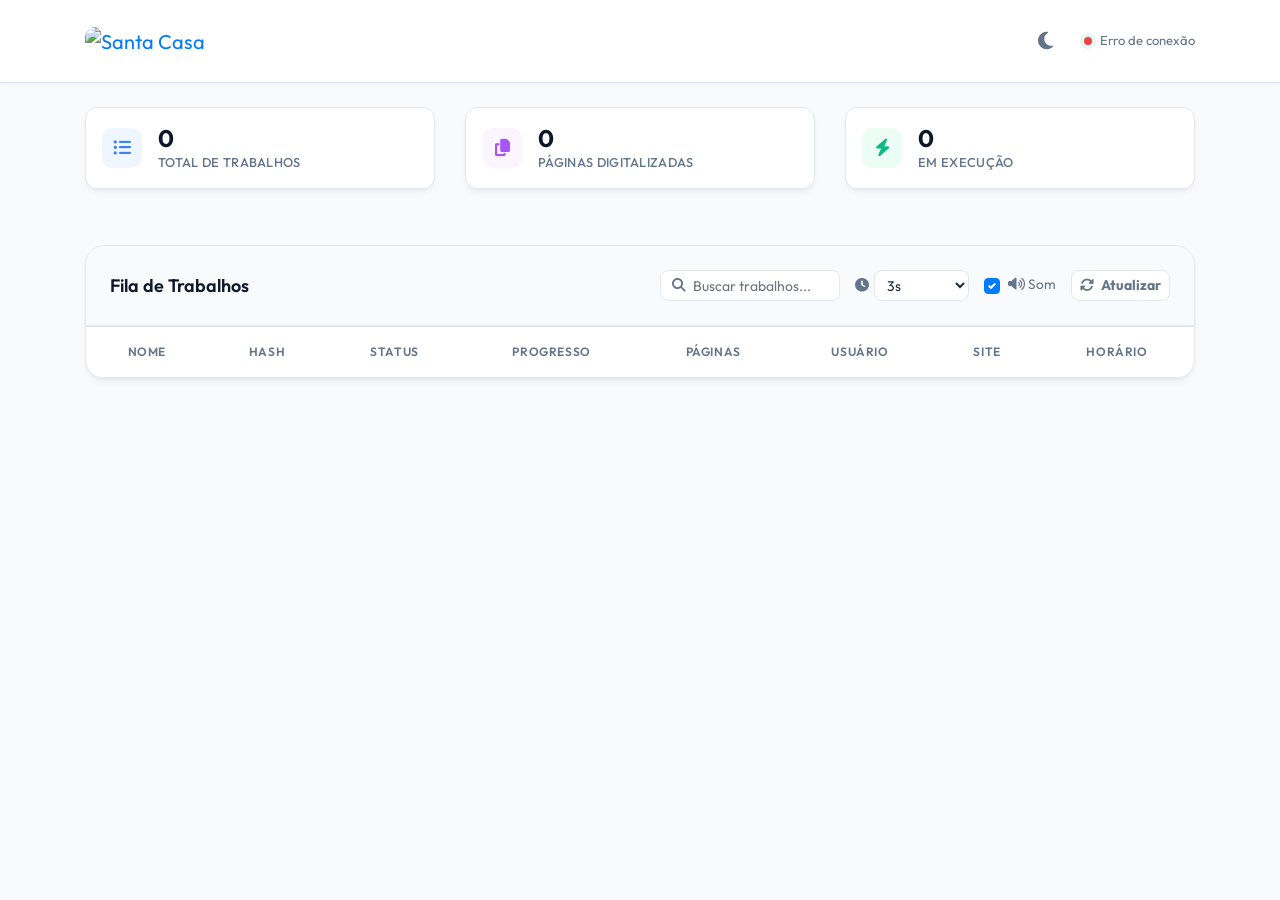
==== templates/index.html @ d86153e7 "'update'" ====
<!DOCTYPE html>
<html lang="pt-BR">

<head>
    <meta charset="UTF-8">
    <meta name="viewport" content="width=device-width, initial-scale=1.0">
    <title>HTF Monitoring</title>
    <!-- Google Fonts: Outfit -->
    <link rel="preconnect" href="https://fonts.googleapis.com">
    <link rel="preconnect" href="https://fonts.gstatic.com" crossorigin>
    <link href="https://fonts.googleapis.com/css2?family=Outfit:wght@300;400;500;600;700&display=swap" rel="stylesheet">

    <link href="https://stackpath.bootstrapcdn.com/bootstrap/4.5.2/css/bootstrap.min.css" rel="stylesheet">
    <link href="https://cdnjs.cloudflare.com/ajax/libs/font-awesome/6.4.0/css/all.min.css" rel="stylesheet">

    <style>
        :root {
            --bg-color: #f8fafc;
            --card-bg: #ffffff;
            --primary: #0f172a;
            --accent: #3b82f6;
            --text-main: #1e293b;
            --text-muted: #64748b;
            --border: #e2e8f0;
            --success: #10b981;
            --warning: #f59e0b;
            --error: #ef4444;
            --shadow: 0 4px 6px -1px rgb(0 0 0 / 0.05), 0 2px 4px -2px rgb(0 0 0 / 0.05);
            --shadow-lg: 0 10px 15px -3px rgb(0 0 0 / 0.05), 0 4px 6px -4px rgb(0 0 0 / 0.05);
            --header-bg: #f8fafc;
            --table-hover: #f8fafc;
            --input-bg: #ffffff;
            --input-border: #e2e8f0;
            --input-text: #1e293b;
            --transition-speed: 0.3s;
        }

        body.dark-theme {
            --bg-color: #0b0f19;
            --card-bg: #151f32;
            --primary: #f8fafc;
            --accent: #3b82f6;
            --text-main: #e2e8f0;
            --text-muted: #94a3b8;
            --border: #1e293b;
            --shadow: 0 4px 6px -1px rgb(0 0 0 / 0.2), 0 2px 4px -2px rgb(0 0 0 / 0.2);
            --shadow-lg: 0 10px 15px -3px rgb(0 0 0 / 0.3), 0 4px 6px -4px rgb(0 0 0 / 0.3);
            --header-bg: #111a2e;
            --table-hover: #1e293b;
            --input-bg: #1e293b;
            --input-border: #334155;
            --input-text: #f8fafc;
        }

        body, .navbar, .stat-card, .content-panel, .panel-header, .table-clean, th, td, input, select, button {
            transition: background-color var(--transition-speed) ease, 
                        border-color var(--transition-speed) ease, 
                        color var(--transition-speed) ease, 
                        box-shadow var(--transition-speed) ease;
        }

        body {
            font-family: 'Outfit', sans-serif;
            background-color: var(--bg-color);
            color: var(--text-main);
            min-height: 100vh;
        }

        .navbar {
            background: var(--card-bg);
            border-bottom: 1px solid var(--border);
            padding: 1.25rem 0;
            box-shadow: 0 1px 2px 0 rgb(0 0 0 / 0.05);
        }

        .navbar-brand img {
            height: 55px;
            border-radius: 10px;
        }

        .header-section {
            padding: 3rem 0 2rem;
        }

        .header-section h1 {
            font-weight: 700;
            color: var(--primary);
            letter-spacing: -0.025em;
        }

        .header-section p {
            color: var(--text-muted);
            font-size: 1.1rem;
        }

        .stat-card {
            background: var(--card-bg);
            border: 1px solid var(--border);
            border-radius: 12px;
            padding: 1rem;
            box-shadow: var(--shadow);
            transition: transform 0.2s ease, box-shadow 0.2s ease, background-color var(--transition-speed) ease;
            display: flex;
            align-items: center;
            gap: 1rem;
        }

        .stat-card:hover {
            transform: translateY(-4px);
            box-shadow: var(--shadow-lg);
        }

        .stat-icon {
            width: 40px;
            height: 40px;
            border-radius: 10px;
            display: flex;
            align-items: center;
            justify-content: center;
            font-size: 1.1rem;
            flex-shrink: 0;
        }

        .bg-blue-light {
            background: #eff6ff;
            color: #3b82f6;
        }
        body.dark-theme .bg-blue-light {
            background: rgba(59, 130, 246, 0.15);
            color: #60a5fa;
        }

        .bg-purple-light {
            background: #faf5ff;
            color: #a855f7;
        }
        body.dark-theme .bg-purple-light {
            background: rgba(168, 85, 247, 0.15);
            color: #c084fc;
        }

        .bg-emerald-light {
            background: #ecfdf5;
            color: #10b981;
        }
        body.dark-theme .bg-emerald-light {
            background: rgba(16, 185, 129, 0.15);
            color: #34d399;
        }

        .stat-value {
            font-size: 1.5rem;
            font-weight: 700;
            color: var(--primary);
            margin-bottom: 0px;
            line-height: 1.2;
        }

        .stat-label {
            color: var(--text-muted);
            font-size: 0.8rem;
            font-weight: 500;
            text-transform: uppercase;
            letter-spacing: 0.025em;
        }

        .content-panel {
            background: var(--card-bg);
            border: 1px solid var(--border);
            border-radius: 20px;
            box-shadow: var(--shadow);
            overflow: hidden;
            margin-top: 2rem;
        }

        .panel-header {
            padding: 1.5rem;
            border-bottom: 1px solid var(--border);
            background: var(--header-bg);
        }

        .panel-header h3 {
            font-size: 1.125rem;
            font-weight: 600;
            margin: 0;
            color: var(--primary);
        }

        .table-clean {
            width: 100%;
            margin: 0;
            color: var(--text-main);
        }

        .table-clean thead th {
            background: var(--card-bg);
            border-bottom: 1px solid var(--border);
            color: var(--text-muted);
            font-weight: 600;
            font-size: 0.75rem;
            text-transform: uppercase;
            letter-spacing: 0.05em;
            padding: 1rem 1.5rem;
            text-align: center;
        }

        .table-clean tbody td {
            padding: 1.25rem 1.5rem;
            border-bottom: 1px solid var(--border);
            vertical-align: middle;
            text-align: center;
            font-size: 0.9375rem;
            color: var(--text-main);
        }

        .table-clean tbody tr:last-child td {
            border-bottom: none;
        }

        .table-clean tbody tr:hover {
            background: var(--table-hover);
        }

        select option {
            background: var(--card-bg);
            color: var(--text-main);
        }

        .text-muted {
            color: var(--text-muted) !important;
        }

        .badge-clean {
            padding: 0.375rem 0.75rem;
            border-radius: 9999px;
            font-weight: 600;
            font-size: 0.75rem;
            display: inline-flex;
            align-items: center;
            gap: 0.375rem;
        }

        .status-processing {
            background: #eff6ff;
            color: #1d4ed8;
        }

        .status-success {
            background: #ecfdf5;
            color: #047857;
        }

        .status-warning {
            background: #fffbeb;
            color: #b45309;
        }

        .status-error {
            background: #fef2f2;
            color: #b91c1c;
        }

        body.dark-theme .status-processing {
            background: rgba(59, 130, 246, 0.2);
            color: #60a5fa;
        }

        body.dark-theme .status-success {
            background: rgba(16, 185, 129, 0.2);
            color: #34d399;
        }

        body.dark-theme .status-warning {
            background: rgba(245, 158, 11, 0.25);
            color: #fbbf24;
        }

        body.dark-theme .status-error {
            background: rgba(239, 68, 68, 0.2);
            color: #f87171;
        }

        .hash-cell {
            display: inline-flex;
            align-items: center;
            justify-content: center;
            gap: 8px;
            background: var(--header-bg);
            border: 1px solid var(--border);
            padding: 4px 10px;
            border-radius: 6px;
            max-width: 100%;
        }

        .hash-text {
            font-family: 'Consolas', 'Courier New', monospace;
            font-size: 0.8rem;
            color: var(--text-main);
            letter-spacing: 0.4px;
            user-select: all;
        }

        .btn-copy-hash {
            background: transparent;
            border: none;
            color: var(--text-muted);
            padding: 0 2px;
            font-size: 0.85rem;
            line-height: 1;
            cursor: pointer;
            transition: color 0.15s ease, transform 0.15s ease;
            outline: none;
        }

        .btn-copy-hash:hover {
            color: var(--accent);
            transform: scale(1.15);
        }

        .btn-copy-hash:focus {
            outline: none;
        }

        .progress-clean {
            height: 8px;
            background: var(--border);
            border-radius: 4px;
            overflow: hidden;
            width: 100px;
            margin: 0 auto;
            position: relative;
        }

        .progress-clean.is-waiting::after {
            content: '';
            position: absolute;
            top: 0;
            left: 0;
            width: 100%;
            height: 100%;
            background: linear-gradient(90deg, transparent 0%, rgba(59, 130, 246, 0.45) 50%, transparent 100%);
            animation: sweep-shimmer 1.8s ease-in-out infinite;
        }

        @keyframes sweep-shimmer {
            0% { transform: translateX(-100%); }
            100% { transform: translateX(100%); }
        }

        .progress-bar {
            height: 100%;
            background-color: var(--accent);
            border-radius: 4px;
            transition: width 0.5s ease;
        }

        .progress-bar.progress-animated {
            background-image: linear-gradient(
                45deg,
                rgba(255, 255, 255, 0.25) 25%,
                transparent 25%,
                transparent 50%,
                rgba(255, 255, 255, 0.25) 50%,
                rgba(255, 255, 255, 0.25) 75%,
                transparent 75%,
                transparent
            );
            background-size: 16px 16px;
            animation: progress-stripes 1s linear infinite;
        }

        @keyframes progress-stripes {
            0% {
                background-position: 16px 0;
            }
            100% {
                background-position: 0 0;
            }
        }

        .sync-indicator {
            display: flex;
            align-items: center;
            gap: 0.5rem;
            font-size: 0.8125rem;
            color: var(--text-muted);
        }

        .dot {
            width: 8px;
            height: 8px;
            border-radius: 50%;
            background: var(--success);
            box-shadow: 0 0 0 4px rgba(16, 185, 129, 0.1);
        }


        /* Easter Egg Modal */
        .ee-modal {
            display: none;
            position: fixed;
            top: 0;
            left: 0;
            width: 100%;
            height: 100%;
            background: rgba(15, 23, 42, 0.4);
            backdrop-filter: blur(8px);
            z-index: 9999;
            align-items: center;
            justify-content: center;
            animation: fadeIn 0.3s ease-out;
        }

        .ee-card {
            background: var(--card-bg);
            padding: 2.5rem;
            border-radius: 24px;
            box-shadow: var(--shadow-lg);
            text-align: center;
            max-width: 400px;
            width: 90%;
            transform: scale(0.9);
            animation: popIn 0.4s cubic-bezier(0.175, 0.885, 0.32, 1.275) forwards;
            border: 1px solid var(--border);
        }

        @keyframes fadeIn {
            from {
                opacity: 0;
            }

            to {
                opacity: 1;
            }
        }

        @keyframes popIn {
            to {
                transform: scale(1);
            }
        }

        .ee-avatar {
            width: 100px;
            height: 100px;
            border-radius: 50%;
            background: linear-gradient(135deg, var(--accent), #818cf8);
            margin: 0 auto 1.5rem;
            display: flex;
            align-items: center;
            justify-content: center;
            color: white;
            font-size: 2.5rem;
            box-shadow: 0 8px 16px rgba(59, 130, 246, 0.2);
        }

        .ee-linkedin-btn {
            background: #0077b5;
            color: white;
            border: none;
            padding: 0.75rem 1.5rem;
            border-radius: 12px;
            font-weight: 600;
            margin-top: 1.5rem;
            display: inline-flex;
            align-items: center;
            gap: 0.5rem;
            transition: all 0.2s;
            text-decoration: none;
        }

        .ee-linkedin-btn:hover {
            background: #005a8a;
            color: white;
            transform: translateY(-2px);
            box-shadow: 0 4px 12px rgba(0, 119, 181, 0.3);
            text-decoration: none;
        }

        @media (max-width: 768px) {
            .table-clean thead {
                display: none;
            }

            .table-clean td {
                display: flex;
                justify-content: space-between;
                align-items: center;
                padding: 0.75rem 1.5rem;
                text-align: right;
            }

            .table-clean td::before {
                content: attr(data-label);
                font-weight: 600;
                color: var(--text-muted);
                margin-right: 1rem;
            }
        }
    </style>
</head>

<body>

    <nav class="navbar">
        <div class="container d-flex justify-content-between align-items-center">
            <a class="navbar-brand" href="javascript:void(0)" onclick="handleLogoClick()">
                <img src="https://santacasabraganca.com.br/assets/images/logo.png" alt="Santa Casa">
            </a>
            <div class="d-flex align-items-center" style="gap: 15px;">
                <button id="theme-toggle" class="btn btn-link text-muted p-0 mr-3" onclick="toggleTheme()" style="font-size: 1.25rem; text-decoration: none; border: none; background: transparent; outline: none; box-shadow: none;">
                    <i class="fas fa-moon"></i>
                </button>
                <div class="sync-indicator">
                    <div class="dot"></div>
                    <span id="update-status">Sincronizado</span>
                </div>
            </div>
        </div>
    </nav>

    <!-- Easter Egg Modal -->
    <div id="ee-modal" class="ee-modal" onclick="closeEE()">
        <div class="ee-card" onclick="event.stopPropagation()">
            <div class="ee-avatar">
                <i class="fas fa-code"></i>
            </div>
            <h4 class="font-weight-bold mb-2">Desenvolvido por</h4>
            <h5 class="text-primary mb-3">Felipe Badoco</h5>
            <a href="https://www.linkedin.com/in/felipe-badoco/" target="_blank" class="ee-linkedin-btn">
                <i class="fab fa-linkedin"></i> Conectar no LinkedIn
            </a>
            <button class="btn btn-link text-muted mt-3 d-block w-100" onclick="closeEE()">Fechar</button>
        </div>
    </div>

    <div class="container mt-4">
        <div id="alerts-container"></div>

        <div class="row">
            <div class="col-md-4 mb-4">
                <div class="stat-card">
                    <div class="stat-icon bg-blue-light"><i class="fas fa-list-ul"></i></div>
                    <div class="stat-info">
                        <div class="stat-value" id="total-trabalhos">0</div>
                        <div class="stat-label">Total de Trabalhos</div>
                    </div>
                </div>
            </div>
            <div class="col-md-4 mb-4">
                <div class="stat-card">
                    <div class="stat-icon bg-purple-light"><i class="fas fa-copy"></i></div>
                    <div class="stat-info">
                        <div class="stat-value" id="total-paginas">0</div>
                        <div class="stat-label">Páginas Digitalizadas</div>
                    </div>
                </div>
            </div>
            <div class="col-md-4 mb-4">
                <div class="stat-card">
                    <div class="stat-icon bg-emerald-light"><i class="fas fa-bolt"></i></div>
                    <div class="stat-info">
                        <div class="stat-value" id="total-processando">0</div>
                        <div class="stat-label">Em Execução</div>
                    </div>
                </div>
            </div>
        </div>

        <div class="content-panel">
            <div class="panel-header d-flex flex-column flex-md-row justify-content-between align-items-md-center" style="gap: 15px;">
                <h3 class="m-0">Fila de Trabalhos</h3>
                <div class="d-flex flex-wrap align-items-center" style="gap: 15px;">
                    <!-- Campo de Busca -->
                    <div class="position-relative">
                        <i class="fas fa-search position-absolute text-muted" style="left: 12px; top: 50%; transform: translateY(-50%); font-size: 0.85rem;"></i>
                        <input type="text" id="search-input" class="form-control form-control-sm" placeholder="Buscar trabalhos..." oninput="filterData()" style="padding-left: 32px; width: 180px; border-radius: 8px; background: var(--input-bg); border-color: var(--input-border); color: var(--input-text);">
                    </div>
                    <!-- Seletor de Autorefresh -->
                    <div class="d-flex align-items-center" style="gap: 5px;">
                        <i class="fas fa-clock text-muted" style="font-size: 0.85rem;"></i>
                        <select id="refresh-rate" class="form-control form-control-sm" onchange="updateRefreshInterval()" style="width: 95px; border-radius: 8px; background: var(--input-bg); border-color: var(--input-border); color: var(--input-text);">
                            <option value="3">3s</option>
                            <option value="5">5s</option>
                            <option value="10">10s</option>
                            <option value="30">30s</option>
                            <option value="0">Pausado</option>
                        </select>
                    </div>
                    <!-- Checkbox de Som -->
                    <div class="custom-control custom-checkbox custom-control-inline mr-0">
                        <input type="checkbox" class="custom-control-input" id="sound-alert" checked>
                        <label class="custom-control-label font-weight-normal text-muted" for="sound-alert" style="font-size: 0.85rem; user-select: none;">
                            <i class="fas fa-volume-up"></i> Som
                        </label>
                    </div>
                    <!-- Botão Atualizar -->
                    <button class="btn btn-light btn-sm font-weight-bold" onclick="fetchData()"
                        style="border: 1px solid var(--border); color: var(--text-muted); background: var(--card-bg); border-radius: 8px;">
                        <i class="fas fa-sync-alt mr-1"></i> Atualizar
                    </button>
                </div>
            </div>
            <div class="table-responsive">
                <table class="table table-clean">
                    <thead>
                        <tr>
                            <th>Nome</th>
                            <th>Hash</th>
                            <th>Status</th>
                            <th>Progresso</th>
                            <th>Páginas</th>
                            <th>Usuário</th>
                            <th>Site</th>
                            <th>Horário</th>
                        </tr>
                    </thead>
                    <tbody id="table-body">
                        <!-- Dynamic content -->
                    </tbody>
                </table>
            </div>
        </div>
    </div>

    <script>
        const CLIENT_VERSION = "2.3";

        // 🌓 Theme Logic
        function applyTheme(theme) {
            const body = document.body;
            const btn = document.getElementById('theme-toggle');
            if (theme === 'dark') {
                body.classList.add('dark-theme');
                btn.innerHTML = '<i class="fas fa-sun"></i>';
                btn.style.color = '#fbbf24';
            } else {
                body.classList.remove('dark-theme');
                btn.innerHTML = '<i class="fas fa-moon"></i>';
                btn.style.color = '';
            }
        }

        function toggleTheme() {
            const isDark = document.body.classList.contains('dark-theme');
            const nextTheme = isDark ? 'light' : 'dark';
            localStorage.setItem('theme', nextTheme);
            applyTheme(nextTheme);
        }

        // Initialize Theme ASAP
        const savedTheme = localStorage.getItem('theme') || (window.matchMedia('(prefers-color-scheme: dark)').matches ? 'dark' : 'light');
        applyTheme(savedTheme);

        // 🥚 Easter Egg Logic
        let logoClicks = 0;
        let logoTimer;

        function handleLogoClick() {
            logoClicks++;
            clearTimeout(logoTimer);

            if (logoClicks >= 5) {
                document.getElementById('ee-modal').style.display = 'flex';
                logoClicks = 0;
            } else {
                logoTimer = setTimeout(() => { logoClicks = 0; }, 2000);
            }
        }

        function closeEE() {
            document.getElementById('ee-modal').style.display = 'none';
        }

        // 🔊 Audio Alertas Logic
        let previousErrorCount = 0;

        function playNotificationSound(type) {
            try {
                const ctx = new (window.AudioContext || window.webkitAudioContext)();
                const osc = ctx.createOscillator();
                const gain = ctx.createGain();
                osc.connect(gain);
                gain.connect(ctx.destination);
                
                if (type === 'error') {
                    osc.type = 'sawtooth';
                    osc.frequency.setValueAtTime(300, ctx.currentTime); 
                    gain.gain.setValueAtTime(0.08, ctx.currentTime);
                    osc.start();
                    gain.gain.exponentialRampToValueAtTime(0.001, ctx.currentTime + 0.3);
                    osc.stop(ctx.currentTime + 0.3);
                } else {
                    osc.type = 'sine';
                    osc.frequency.setValueAtTime(880, ctx.currentTime); 
                    gain.gain.setValueAtTime(0.05, ctx.currentTime);
                    osc.start();
                    gain.gain.exponentialRampToValueAtTime(0.001, ctx.currentTime + 0.2);
                    osc.stop(ctx.currentTime + 0.2);
                }
            } catch (e) {
                console.error('AudioContext not allowed or failed:', e);
            }
        }

        function getBadge(state) {
            if (!state) return '<span class="badge-clean status-warning">N/A</span>';
            const s = state.toLowerCase();
            if (s.includes('process')) return `<span class="badge-clean status-processing"><i class="fas fa-sync fa-spin"></i> ${state}</span>`;
            if (s.includes('concl') || s.includes('compl') || s.includes('final')) return `<span class="badge-clean status-success"><i class="fas fa-check"></i> ${state}</span>`;
            if (s.includes('err') || s.includes('fail') || s.includes('falha')) return `<span class="badge-clean status-error"><i class="fas fa-times"></i> ${state}</span>`;
            return `<span class="badge-clean status-warning">${state}</span>`;
        }

        // 📋 Função para Copiar Hash
        function copiarHash(hash, btn) {
            if (!hash || hash === 'N/A') return;

            function animarCopia() {
                const icon = btn.querySelector('i');
                if (icon) {
                    const originalClass = icon.className;
                    icon.className = 'fas fa-check text-success';
                    setTimeout(() => {
                        icon.className = originalClass;
                    }, 1800);
                }
            }

            if (navigator.clipboard && window.isSecureContext) {
                navigator.clipboard.writeText(hash).then(animarCopia).catch(() => {
                    fallbackCopiar(hash, animarCopia);
                });
            } else {
                fallbackCopiar(hash, animarCopia);
            }
        }

        function fallbackCopiar(texto, callback) {
            const textarea = document.createElement('textarea');
            textarea.value = texto;
            textarea.style.position = 'fixed';
            textarea.style.left = '-999999px';
            textarea.style.top = '-999999px';
            document.body.appendChild(textarea);
            textarea.focus();
            textarea.select();
            try {
                document.execCommand('copy');
                if (callback) callback();
            } catch (err) {
                console.error('Falha ao copiar:', err);
            }
            document.body.removeChild(textarea);
        }

        // 🔍 Filtro e busca em tempo real
        let currentData = [];

        function filterData() {
            const query = document.getElementById('search-input').value.toLowerCase().trim();
            if (!query) {
                renderTable(currentData);
                return;
            }
            const filtered = currentData.filter(item => {
                return (item.Name || '').toLowerCase().includes(query) ||
                       (item.Hash || '').toLowerCase().includes(query) ||
                       (item.State || '').toLowerCase().includes(query) ||
                       (item.User || '').toLowerCase().includes(query) ||
                       (item.Site || '').toLowerCase().includes(query);
            });
            renderTable(filtered);
        }

        function renderTable(dados) {
            const tbody = document.getElementById('table-body');
            if (dados.length === 0) {
                tbody.innerHTML = '<tr><td colspan="8" class="py-5 text-muted text-center">Nenhum trabalho correspondente encontrado...</td></tr>';
            } else {
                tbody.innerHTML = dados.map(item => `
                    <tr>
                        <td data-label="Nome"><strong>${item.Name}</strong></td>
                        <td data-label="Hash">
                            <div class="hash-cell">
                                <code class="hash-text" title="${item.Hash || 'N/A'}">${(item.Hash && item.Hash !== 'N/A') ? item.Hash.substring(0, 6) : (item.Hash || 'N/A')}</code>
                                <button class="btn-copy-hash" onclick="copiarHash('${item.Hash || ''}', this)" title="Copiar Hash">
                                    <i class="far fa-copy"></i>
                                </button>
                            </div>
                        </td>
                        <td data-label="Status">${getBadge(item.State)}</td>
                        <td data-label="Progresso">
                            <div class="progress-clean ${item.Percentage === 0 ? 'is-waiting' : ''}">
                                <div class="progress-bar ${item.Percentage > 0 && item.Percentage < 100 ? 'progress-animated' : ''}" style="width: ${item.Percentage}%"></div>
                            </div>
                            <small class="text-muted d-block mt-1">${item.Percentage}%</small>
                        </td>
                        <td data-label="Páginas">${item.Pages}</td>
                        <td data-label="Usuário">${item.User}</td>
                        <td data-label="Site"><span class="text-muted">${item.Site}</span></td>
                        <td data-label="Horário" class="text-muted">${item.Time}</td>
                    </tr>
                `).join('');
            }
        }

        // 🔄 Autorefresh Control
        let fetchIntervalId = null;

        function updateRefreshInterval() {
            const select = document.getElementById('refresh-rate');
            const rateSec = parseInt(select.value);
            
            if (fetchIntervalId) {
                clearInterval(fetchIntervalId);
                fetchIntervalId = null;
            }

            if (rateSec > 0) {
                fetchIntervalId = setInterval(fetchData, rateSec * 1000);
            }
        }

        async function fetchData() {
            const statusText = document.getElementById('update-status');
            const dot = document.querySelector('.dot');

            try {
                const res = await fetch('/api/data');
                const data = await res.json();

                // Verifica se há uma versão mais nova para recarregar a página
                if (data.versao && data.versao !== CLIENT_VERSION) {
                    window.location.reload(true);
                    return;
                }

                document.getElementById('total-trabalhos').textContent = data.total_trabalhos;
                document.getElementById('total-paginas').textContent = data.total_paginas.toLocaleString();
                document.getElementById('total-processando').textContent = data.processando;

                // Armazena e filtra/renderiza os dados
                currentData = data.dados;
                filterData();

                // Detecção de Erros e Alerta Sonoro
                let currentErrorCount = 0;
                currentData.forEach(item => {
                    const state = (item.State || '').toLowerCase();
                    if (state.includes('err') || state.includes('fail') || state.includes('falha')) {
                        currentErrorCount++;
                    }
                });

                if (currentErrorCount > previousErrorCount && document.getElementById('sound-alert').checked) {
                    playNotificationSound('error');
                }
                previousErrorCount = currentErrorCount;

                const alertCtn = document.getElementById('alerts-container');
                alertCtn.innerHTML = '';
                if (data.mensagem_servico) {
                    alertCtn.innerHTML = `<div class="alert alert-danger border-0 shadow-sm" style="border-radius:12px"><i class="fas fa-exclamation-circle mr-2"></i> ${data.mensagem_servico}</div>`;
                }

                statusText.textContent = 'Sincronizado: ' + new Date().toLocaleTimeString('pt-BR', { hour: '2-digit', minute: '2-digit', second: '2-digit' });
                dot.style.background = 'var(--success)';
            } catch (e) {
                statusText.textContent = 'Erro de conexão';
                dot.style.background = 'var(--error)';
            }
        }

        // Inicialização dos processos do dashboard
        fetchData();
        updateRefreshInterval(); // Inicia o temporizador com base no select padrão (3s)

        document.addEventListener('visibilitychange', () => {
            if (!document.hidden) {
                fetchData();
            }
        });
    </script>

</body>

</html>
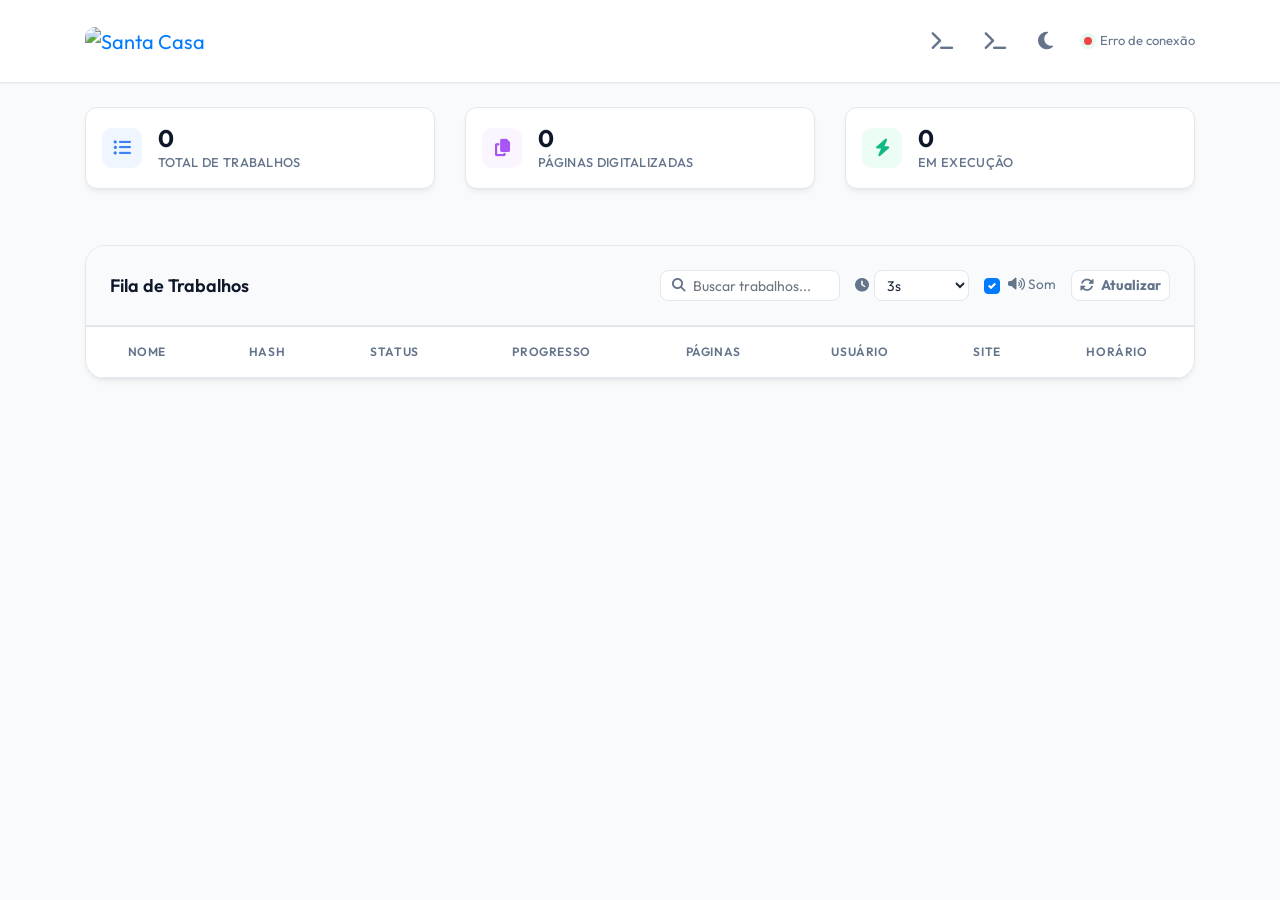
==== commit 5eb1c945: "Tela de login" ====
--- a/templates/index.html
+++ b/templates/index.html
@@ -508,6 +508,12 @@
                 <img src="https://santacasabraganca.com.br/assets/images/logo.png" alt="Santa Casa">
             </a>
             <div class="d-flex align-items-center" style="gap: 15px;">
+                <a href="/admin" class="btn btn-link text-muted p-0 mr-3" title="Área Administrativa (SSH)" style="font-size: 1.2rem; text-decoration: none; border: none; background: transparent; outline: none; box-shadow: none;">
+                    <i class="fas fa-terminal"></i>
+                </a>
+                <a href="/admin" class="btn btn-link text-muted p-0 mr-3" title="Área Administrativa (SSH)" style="font-size: 1.2rem; text-decoration: none; border: none; background: transparent; outline: none; box-shadow: none;">
+                    <i class="fas fa-terminal"></i>
+                </a>
                 <button id="theme-toggle" class="btn btn-link text-muted p-0 mr-3" onclick="toggleTheme()" style="font-size: 1.25rem; text-decoration: none; border: none; background: transparent; outline: none; box-shadow: none;">
                     <i class="fas fa-moon"></i>
                 </button>
@@ -624,7 +630,7 @@
     </div>
 
     <script>
-        const CLIENT_VERSION = "2.3";
+        const CLIENT_VERSION = "2.4";
 
         // 🌓 Theme Logic
         function applyTheme(theme) {
